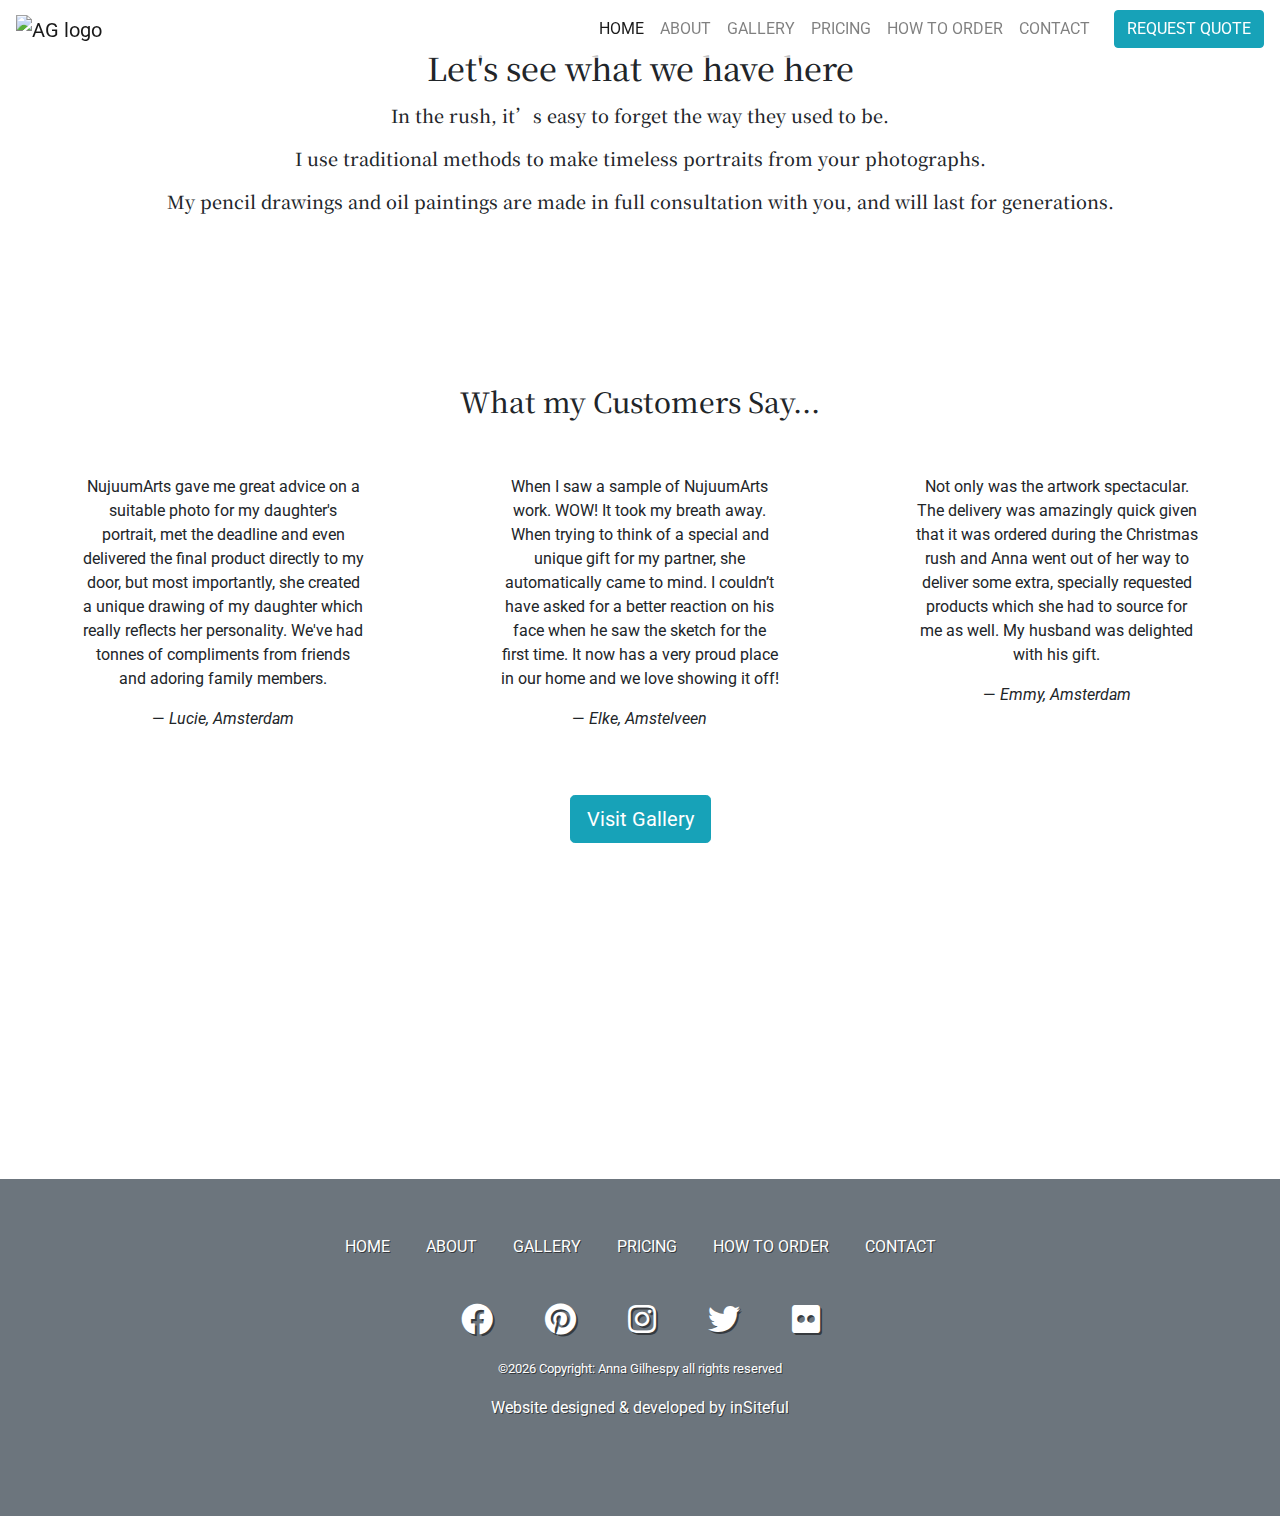
==== index.html @ abe52891 "added few html pages" ====
<!DOCTYPE html>
<html lang="en">

<head>
    <meta charset="UTF-8" />
    <meta name="viewport" content="width=device-width, initial-scale=1.0 shrink-to-fit=no" />
    <meta http-equiv="X-UA-Compatible" content="ie=edge" />
    <meta name="description" content="Home page for Nujum artist work">
    <meta name="keywords"
        content="Portrait, artist, portrait artist, artist somalia, custom, drawing, painting, custom drawing, custom painting, custom portrait">
    <meta name="author" content="Nujum Arts">
    <link rel="icon" type="image/png" sizes="32x32" href="assets/images/favicon_32x32.png">
    <link rel="icon" type="image/png" sizes="16x16" href="assets/images/favicon_16x16.png">
    <link rel="stylesheet" href="https://cdnjs.cloudflare.com/ajax/libs/twitter-bootstrap/4.2.1/css/bootstrap.min.css" />
    <link rel="stylesheet" href="https://use.fontawesome.com/releases/v5.7.1/css/all.css">
    <link rel="stylesheet" href="assets/css/style.css" />
    <!-- fixing border problems caused by .container-fluid{width:99%} in main css file, which was used on all other pages to fix overflow -->
    <link rel="stylesheet" href="assets/css/overflowfix.css" />
    <title>Home | Nujum arts Portrait Artist Somalia</title>

</head>
<body>
    <!-- LOGO AND NAV BAR -->
    <nav class="navbar navbar-expand-md navbar-light fixed-top home-navbar">

        <!-- LOGO -->
        <a class="navbar-brand mr-1" href="index.html">
            <img src="assets/images/logo.gif" height="40" alt="AG logo" title="AG logo">
        </a>
        <button class="navbar-toggler" type="button" data-toggle="collapse" data-target="#navbarCollapse"
            aria-controls="navbarCollapse" aria-expanded="false" aria-label="Toggle navigation">
            <span class="navbar-toggler-icon"></span>
        </button>

        <!-- NAV BAR LINKS -->
        <div class="collapse navbar-collapse" id="navbarCollapse">
            <ul class="navbar-nav ml-auto text-uppercase">
                <li class="nav-item">
                    <a class="nav-link active" href="index.html">Home<span class="sr-only">(current)</span></a>
                </li>
                <li class="nav-item">
                    <a class="nav-link" href="about.html">About</a>
                </li>
                <li class="nav-item">
                    <a class="nav-link" href="gallery.html">Gallery</a>
                </li>
                <li class="nav-item">
                    <a class="nav-link" href="pricing.html">Pricing</a>
                </li>
                <li class="nav-item">
                    <a class="nav-link" href="order.html">How to Order</a>
                </li>
                <li class="nav-item">
                    <a class="nav-link" href="contact.html">Contact</a>
                </li>
            </ul>
            <!-- REQUEST QUOTE BUTTON -->
            <a class="btn btn-info text-uppercase ml-md-3" href="contact.html">Request Quote</a>
        </div>
    </nav>
    <!-- Static image replaces video on mobile devices, to save data usage -->
    <div class="container-fluid p-0 m-0 d-lg-none">
        <div class="row p-0 m-0">
            <div class="col-12 p-0 m-0">
                <figure class="special-hero-home" title="Black and white pencil drawing portrait of a young girl">
                </figure>
            </div>
            <div class="container-fluid hero-home-overlay">
                <div class="row">
                    <div class="col-12 text-white">
                        <h1>Anna Gilhespy</h1>
                        <h3 class="fontchange-sm">Children's Portrait Artist</h3>
                        <p>Treasure your precious moments forever</p>
                    </div>
                </div>
            </div>
            <!--END overlay-->
        </div>
    </div>
    <!--END image element -->


    <!-- MAIN CONTENT OF HOME PAGE -->
    <main>

        <!-- SALES PITCH -->
        <section class="container-fluid">
            <div class="row justify-content-center my-5 text-center">
                <div class="col-12 p-emphasis">
                    <h2 class="mb-3">Let's see what we have here</h2>
                    <p>In the rush, it’s easy to forget the way they used to be.</p>
                    <p>I use traditional methods to make timeless portraits from your photographs.</p>
                    <p>My pencil drawings and oil paintings are made in full consultation with you, and will last for
                        generations.</p>
                </div>
            </div>
        </section>

        <!-- TESTIMONIALS -->
        <div id="testimonialsHero">
            <div class="hero-overlay">
                <section class="container-fluid testimonials text-center">
                    <div class="row">
                        <div class="col my-3">
                            <h3>What my Customers Say...</h3>
                        </div>
                    </div>
                    <div class="row justify-content-around">
                        <div class="quote col-sm-12 col-md-5 col-xl-3">
                            <blockquote>
                                <p>NujuumArts gave me great advice on a suitable photo for my daughter's portrait, met the
                                    deadline
                                    and even delivered the final product directly to my door, but most importantly, she
                                    created
                                    a unique drawing of my daughter which really reflects her personality. We've had
                                    tonnes
                                    of
                                    compliments
                                    from friends and adoring family members.</p>
                                <footer>
                                    — <cite>Lucie, Amsterdam</cite>
                                </footer>
                            </blockquote>
                        </div>
                        <div class="quote col-sm-12 col-md-5 col-xl-3">
                            <blockquote>
                                <p>When I saw a sample of NujuumArts work. WOW! It took my breath away.
                                    When trying to think of a special and unique gift for my partner, she automatically
                                    came
                                    to
                                    mind.
                                    I couldn’t have asked for a better reaction on his face when he saw the
                                    sketch for the first time. It now has a very proud place in our home and we love
                                    showing
                                    it
                                    off!</p>
                                <footer>
                                    — <cite>Elke, Amstelveen</cite>
                                </footer>
                            </blockquote>
                        </div>
                        <div class="quote col-sm-12 col-md-8 col-xl-3">
                            <blockquote>
                                <p>Not only was the artwork spectacular. The delivery was amazingly quick given that it
                                    was
                                    ordered during the Christmas rush and Anna went out of her way to deliver some
                                    extra,
                                    specially requested products which she had to source for me as well. My husband was
                                    delighted
                                    with his gift.</p>
                                <footer>
                                    — <cite>Emmy, Amsterdam</cite>
                                </footer>
                            </blockquote>
                        </div>
                    </div>
                </section>

                <!-- BUTTON: VISIT GALLERY -->
                <div class="container-fluid">
                    <div class="row text-center">
                        <div class="col-12">
                            <a class="btn btn-lg btn-info mt-5" href="gallery.html">Visit Gallery</a>
                        </div>
                    </div>
                </div>
            </div>

        </div>

    </main>
    <!-- FOOTER -->
    <footer class="page-footer bg-secondary text-white">
        <div class="container">
            <div class="row">
                <div class="col-12 text-center text-shadow mb-4">
                    <a class="footer-nav" href="index.html">Home</a>
                    <a class="footer-nav" href="about.html">About</a>
                    <a class="footer-nav" href="gallery.html">Gallery</a>
                    <a class="footer-nav" href="pricing.html">Pricing</a>
                    <a class="footer-nav" href="order.html">How to Order</a>
                    <a class="footer-nav" href="contact.html">Contact</a>
                </div>
                <div class="col-12 py-3">
                    <!-- SOCIAL ICONS/LINKS -->
                    <div class="mb-1 flex-centre text-center social-icon-shadow">
                        <a class="ic-fb" href="https://facebook.com/annagilhespyart" target="_blank"
                            aria-label="Find me on Facebook" rel="noopener">
                            <i class="fab fa-facebook fa-lg mr-md-5 mr-3 fa-2x"></i>
                        </a>
                        <a class="ic-pin" href="https://pinterest.com/annagilhespy" target="_blank"
                            aria-label="Find me on Pinterest" rel="noopener">
                            <i class="fab fa-pinterest fa-lg mr-md-5 mr-3 fa-2x"></i>
                        </a>
                        <a class="ic-ins" href="https://instagram.com/annagilhespy" target="_blank"
                            aria-label="Find me on Instagram" rel="noopener">
                            <i class="fab fa-instagram fa-lg mr-md-5 mr-3 fa-2x"></i>
                        </a>
                        <a class="ic-twi" href="https://twitter.com/annagilhespy" target="_blank"
                            aria-label="Find me on Twitter" rel="noopener">
                            <i class="fab fa-twitter fa-lg mr-md-5 mr-3 fa-2x"></i>
                        </a>
                        <a class="ic-fl" href="https://flickr.com/people/annagilhespy" target="_blank"
                            aria-label="Find me on Flickr" rel="noopener">
                            <i class="fab fa-flickr fa-lg fa-2x"></i>
                        </a>
                    </div>
                    <!-- COPYRIGHT -->
                    <div class="text-shadow text-center py-3">
                        <small>©<span id="year"></span> Copyright: Anna Gilhespy all rights reserved</small>
                        <p class="mt-3">Website designed & developed by inSiteful</p>
                    </div>
                </div>
            </div>
        </div>
    </footer>

    <script src="https://player.vimeo.com/api/player.js"></script>
    <script src="https://cdnjs.cloudflare.com/ajax/libs/jquery/3.3.1/jquery.slim.min.js"></script>
    <script src="https://cdnjs.cloudflare.com/ajax/libs/popper.js/1.14.7/umd/popper.min.js"></script>
    <script src="https://cdnjs.cloudflare.com/ajax/libs/twitter-bootstrap/4.2.1/js/bootstrap.min.js"></script>
    <script src="assets/js/main.js"></script>

    </body>

    </html>
---- assets/css/style.css ----
/*------------ FONTS ------------*/

@import url('https://fonts.googleapis.com/css?family=Noto+Serif+SC|Tangerine|Roboto:100,200,300,400,500,600,700|Exo:100,200,300,400,500,600,700');

body {
    font-family: 'Roboto', sans-serif;
}

h1 {
    font-family: 'Tangerine', serif;
    font-size: 100px;
}

h2,
h3,
h4,
h5,
h6,
h7,
h8 {
    font-family: 'Noto Serif SC', serif;
}

#pricing-section h2 {
    font-family: 'Tangerine', serif;
    font-size: 60px;
}

.testimonials h3 {
    margin-bottom: 1rem;
}

p,
ol {
    font-family: 'Roboto', sans-serif;
}

.p-emphasis p {
    font-family: 'Noto Serif SC', serif;
    font-weight: 500;
    font-size: 18px;
    font-style: normal;
}

.fa-7x {
    color: #686868;
}


/*------------ LINKS ------------*/

a {
    color: #6c757d;
}

a:hover {
    text-decoration: none;
    color: #17a2b8
}


/*------------ BORDERS & MARGINS ------------*/

/* corrects footer css from main footer that was 
also being applied to the one in testimonials */
.testimonials footer {
    padding: 0;
}

/* gets rid of overflow on pages*/
.row {
    margin-left: 0;
    margin-right: 0;
}

/* gets rid of overflow on pages*/
.container-fluid {
    width: 99%;
}

.quote {
    margin-top: 1.5rem;
}

#order-page {
    padding: 7% 0;
}


/*------------ NAVIGATION ------------*/

/* shadow and z-index to make navbar appear to be floating above other content */
.navbar {
    text-align: center;
    z-index: 1;
    opacity: 1;
    -webkit-transition: 0.2s all ease-in-out 0.3s;
    -webkit-transition: 0.5s all ease-in-out 0.3s;
    transition: 0.5s all ease-in-out 0.3s;
}

.navbar.invisible {
    opacity: 0;
}

.home-navbar {
    background-color: rgba(255, 255, 255, 0.75);
}

.pagetop-pushdown {
    height: 66px;
}

.nav-link {
    -webkit-transition: 0.2s all ease-in-out 0.3s;
    transition: 0.2s all ease-in-out 0.3s;
}

.navbar-light .navbar-nav .nav-link:hover {
    color: #17a2b8;
}


/*------------ CONTAINERS ------------*/

.order-steps-container {
    -webkit-box-shadow: 0 3px 6px rgba(0, 0, 0, 0.16), 0 3px 6px rgba(0, 0, 0, 0.23);
    box-shadow: 0 3px 6px rgba(0, 0, 0, 0.16), 0 3px 6px rgba(0, 0, 0, 0.23);
    max-width: 230px;
    border-radius: 5px;
}

.vertical-center {
    margin: 0;
    position: absolute;
    top: 50%;
    -webkit-transform: translateY(-50%);
    -webkit-transform: translateY(-50%);
    transform: translateY(-50%);
}

h1.vertical-center {
    margin-left: 2rem;
}

#pricing-section {
    min-height: 100vh;
    padding-top: 7%;
}


/*------------ EMBEDDED VIDEO BACKGROUND & OVERLAY ------------*/

.video-wrapper {
    padding: 56.25% 0 0 0;
    /* this line only - original code credit: https://css-tricks.com/NetMag/FluidWidthVideo/Article-FluidWidthVideo.php */
    position: relative;
}

.video {
    position: absolute;
    border-style: none;
    top: 0;
    left: 0;
    width: 100%;
    height: 100%;
    z-index: -99;
}

/*original code credit: "FullScreen YouTube Video Background In Pure CSS" https://codepen.io/dudleystorey/pen/PZyMrd */
.video-overlay {
    background: rgba(0, 0, 0, 0.5);
    position: absolute;
    bottom: 20%;
    left: 0;
    right: 0;
    width: 100%;
    line-height: 1.5;
    text-align: center;
    z-index: -98;
}


/*------------ IMAGES ------------*/

#testimonialsHero {
    min-height: 100vh;
    background-image: url('../images/gallery/Drawing4-lg.jpg');
    background-position: center 35%;
    background-repeat: no-repeat;
    background-size: cover;
    position: relative;
    background-attachment: fixed;
}

.hero-overlay {
    min-height: 100vh;
    background-color: rgba(255, 255, 255, 0.65);
    padding: 7% 0;
    position: relative;
}

.hero-img {
    height: 100vh;
    background-repeat: no-repeat;
    background-size: cover;
    position: relative;
    background-attachment: fixed;
}

.hero-img-about {
    background-image: url("../images/heros/heroabout.jpg");
    background-position: center 35%;
}

.hero-img-pricing {
    background-image: url("../images/heros/heropricing.jpg");
    background-position: center 60%;
}

.hero-img-order {
    background-image: url("../images/heros/heroorder.jpg");
    background-position: center 55%;
}

.hero-img-contact {
    background-image: url("../images/heros/herocontact.jpg");
    background-position: center 35%;
}

.hero-img-gallery {
    background-image: url("../images/heros/herogallery.jpg");
    background-position: center 55%;
}

/*HOME PAGE IMAGES & OVERLAY*/

.hero-img-wrapper {
    position: relative;
}

.special-hero-home {
    background-image: url("../images/heros/herohome.jpg");
    position: relative;
    height: 100vh;
    background-repeat: no-repeat;
    background-size: cover;
    /* positions image correctly on all screen sizes */
    background-position: center 25%;
}

.hero-home-overlay {
    background: rgba(0, 0, 0, 0.5);
    position: absolute;
    bottom: 33%;
    left: 0;
    right: 0;
    width: 100%;
    line-height: 1.5;
    text-align: center;
}


/*ABOUT PAGE IMAGES*/

.about-img {
    position: relative;
    background-size: cover;
    background-repeat: no-repeat;
    background-position: center;
    height: 300px;
}

.about-img-1 {
    background-image: url("../images/about/about1.jpg");
}

.about-img-2 {
    background-image: url("../images/about/about2.jpg");
}

.about-img-3 {
    background-image: url("../images/about/about3.jpg");
    /* positions image correctly on all screen sizes */
    background-position: center 25%;
}

/*GALLERY PAGE IMAGES*/

/*original code credit: https://codepen.io/sdthornton/pen/wBZdXq */
.gallery-thumbnail {
    -webkit-box-shadow: 0 1px 3px rgba(0, 0, 0, 0.12), 0 1px 2px rgba(0, 0, 0, 0.24);
    box-shadow: 0 1px 3px rgba(0, 0, 0, 0.12), 0 1px 2px rgba(0, 0, 0, 0.24);
    -webkit-transition: all 0.3s cubic-bezier(.25, .8, .25, 1);
    transition: all 0.3s cubic-bezier(.25, .8, .25, 1);
    border-radius: 5px;
    /*this code added by me*/
}

/* creates pleasing illusion of hovered image being raised up from the screen */
/* original code credit: https://codepen.io/sdthornton/pen/wBZdXq */
.gallery-thumbnail:hover {
    /*width and height of hover shadow changed by me*/
    -webkit-box-shadow: 0 3px 9px rgba(0, 0, 0, 0.25), 0 3px 6px rgba(0, 0, 0, 0.22);
    box-shadow: 0 3px 9px rgba(0, 0, 0, 0.25), 0 3px 6px rgba(0, 0, 0, 0.22);
}

.gallery-img img {
    width: 100%;
}


/*------------ FOOTER ------------*/

.social-icon-shadow {
    text-shadow: 2px 2px rgba(0, 0, 0, 0.5);
}

.text-shadow {
    text-shadow: 1px 1px rgba(0, 0, 0, 0.5);
}

footer {
    padding: 3rem 0;
}

.footer-nav {
    color: white;
    font-family: 'Roboto', sans-serif;
    text-transform: uppercase;
    padding: 0.5rem 1rem;
    -webkit-transition: 0.2s all ease-in-out 0.3s;
    transition: 0.2s all ease-in-out 0.3s;
    display: inline-block;
}

.footer-nav:hover {
    color: #17a2b8;
}


/*------------ SOCIAL ICONS ------------*/

.fab {
    color: #ffffff;
    transition: all 0.2s ease-in-out 0.2s;
    -moz-transition: all 0.2s ease-in-out 0.2s;
    -webkit-transition: all 0.2s ease-in-out 0.2s;
}

/* UX feature, social icons grow and change colour when hovered over */
.fab:hover {
    -webkit-transform: scale(1.4);
    transform: scale(1.4);
}

.fa-instagram:hover {
    color: #fbad50;
}

.fa-pinterest:hover {
    color: #c8232c;
}

.fa-facebook:hover {
    color: #3b5998;
}

.fa-twitter:hover {
    color: #38A1F3;
}

.fa-flickr:hover {
    color: #ff0084;
}


/*------------ MEDIA QUERIES ------------*/

/*phones*/
@media screen and (max-width: 768px) {
    .fontchange-sm {
        font-size: 20px;
    }
}

/*phones and tablets*/
@media screen and (max-width: 992px) {
    .gallery-img {
        display: -webkit-box;
        display: -ms-flexbox;
        display: flex;
        -webkit-box-pack: center;
        -ms-flex-pack: center;
        justify-content: center;
        max-width: 50%;
        padding: 10px;
    }
}

/*desktops and XL screens*/
@media screen and (min-width: 993px) {
    .gallery-row {
        margin-top: 2rem;
    }
}


/* Medium devices (tablets, 768px and up) */
@media screen and (min-width: 768px) {
    h1.vertical-center {
        margin-left: 3rem;
        font-size: 125px;
    }
}

/* Large devices (desktops, 992px and up) */
@media (min-width: 992px) {
    h1.vertical-center {
        margin-left: 5rem;
        font-size: 150px
    }
}
---- assets/css/overflowfix.css ----
/* fixing border problems caused by .container-fluid{width:99%} 
which was used on all other pages to fix overflow*/

.container-fluid {
    width: 100%;
}
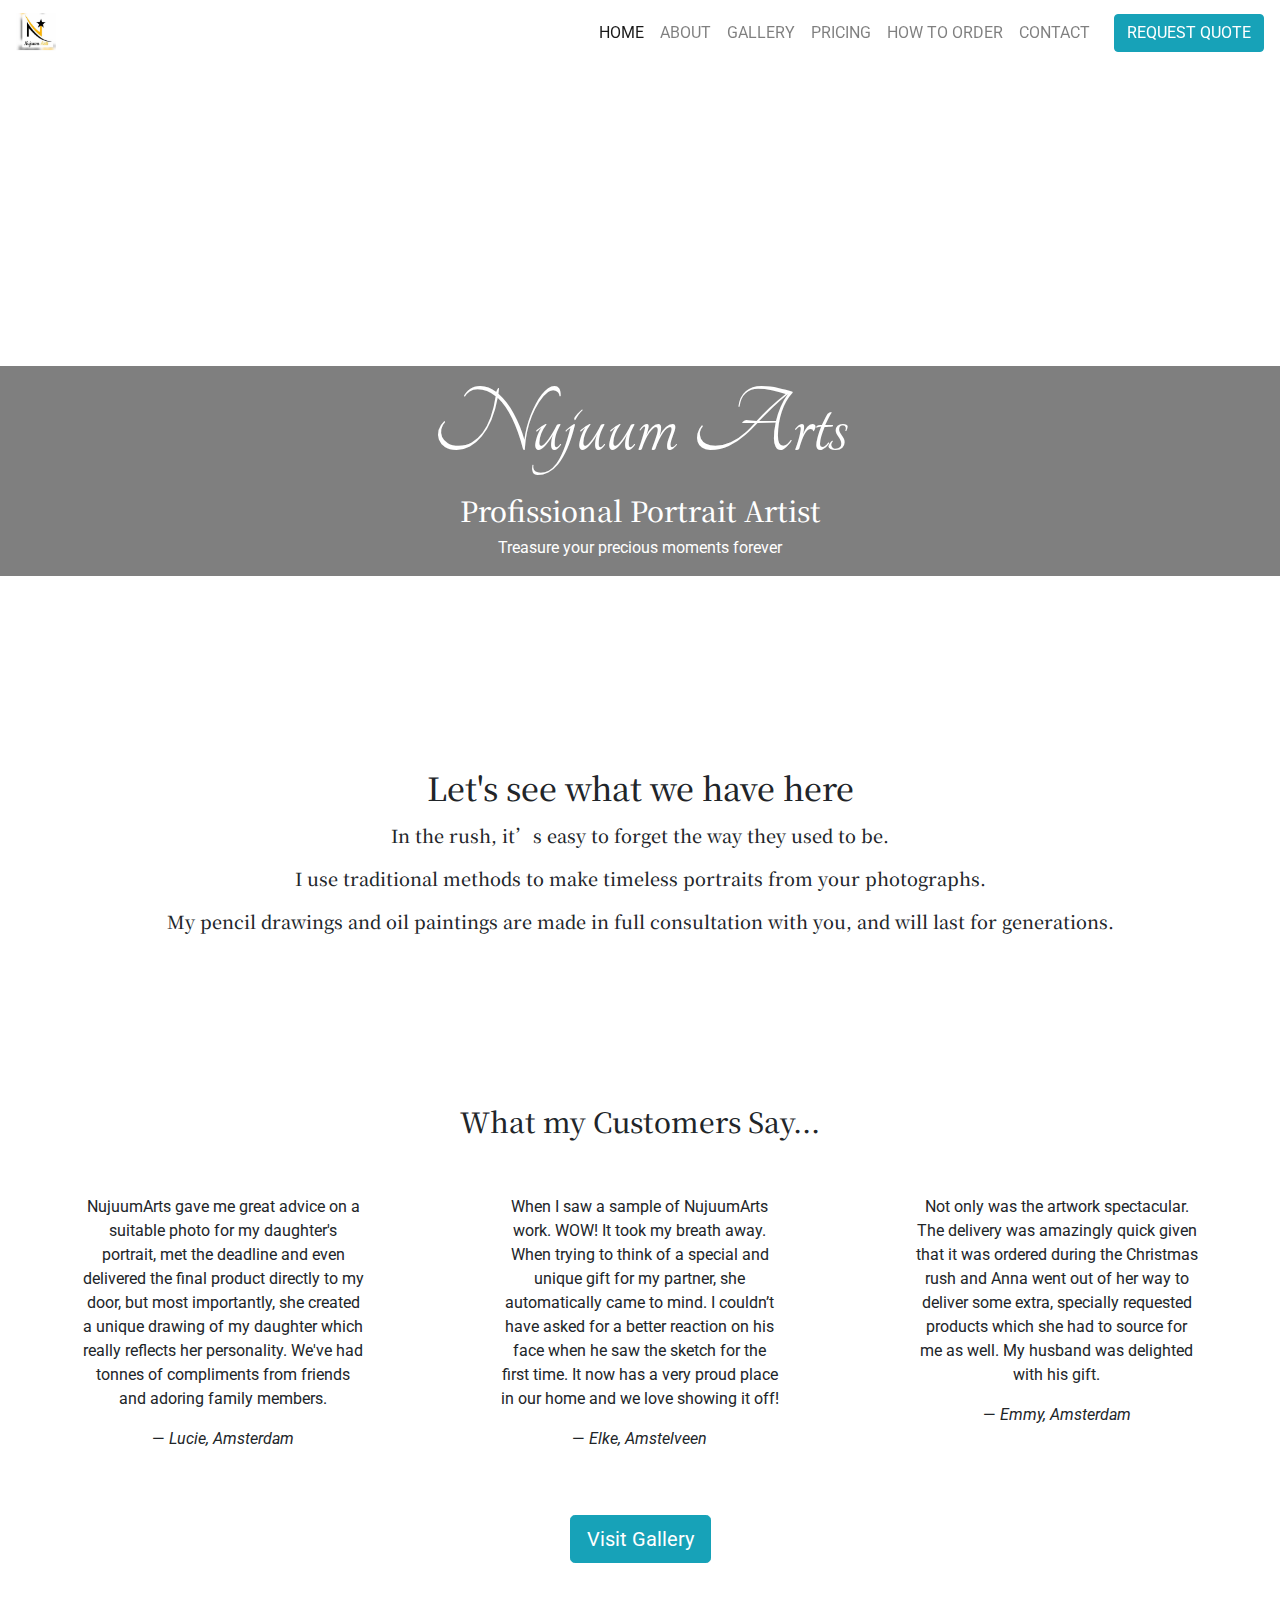
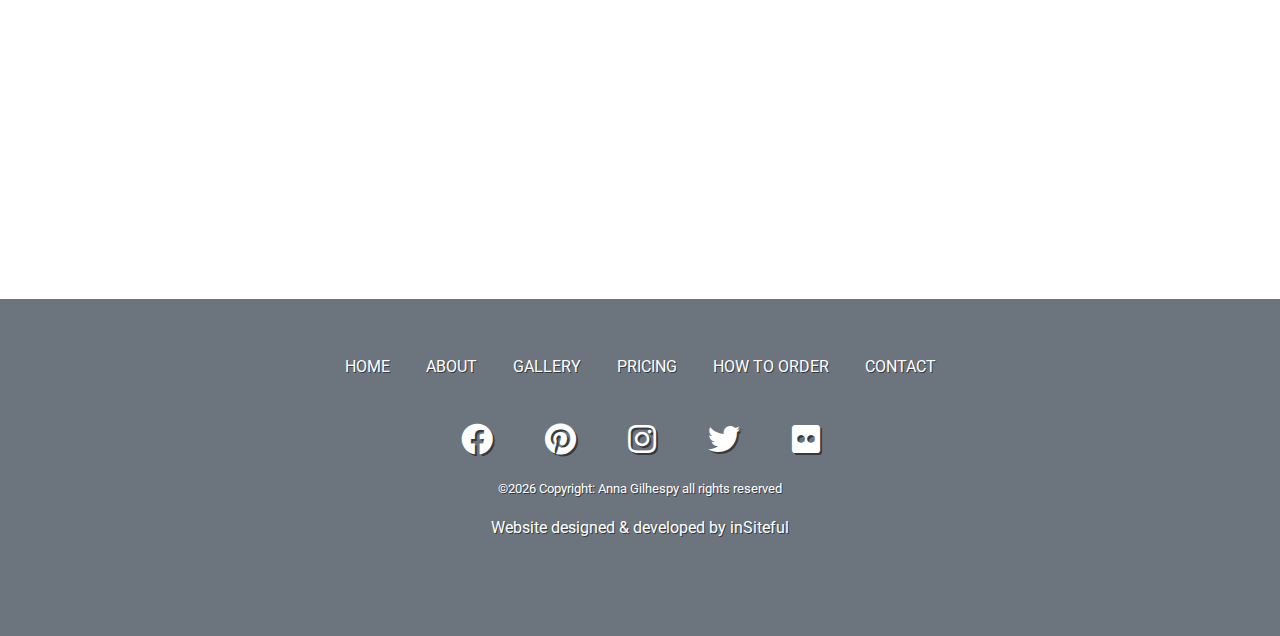
==== commit ccdde856: "added the index names" ====
--- a/index.html
+++ b/index.html
@@ -25,7 +25,7 @@
 
         <!-- LOGO -->
         <a class="navbar-brand mr-1" href="index.html">
-            <img src="assets/images/logo.gif" height="40" alt="AG logo" title="AG logo">
+            <img src="assets/images/logo.png" height="40" alt="AG logo" title="AG logo">
         </a>
         <button class="navbar-toggler" type="button" data-toggle="collapse" data-target="#navbarCollapse"
             aria-controls="navbarCollapse" aria-expanded="false" aria-label="Toggle navigation">
@@ -58,6 +58,24 @@
             <a class="btn btn-info text-uppercase ml-md-3" href="contact.html">Request Quote</a>
         </div>
     </nav>
+    	<!-- FULL WIDTH HERO RESPONSIVE VIDEO/IMAGE -->
+    	<!-- Video only active on desktop view, to save people from unwelcome data useage -->
+    	<div class="video-wrapper d-none d-lg-block">
+    	    <!-- <iframe class="video"
+    	        src="https://www.youtube.com/watch?v=Tu2nVqvvkOI">
+    	    </iframe> -->
+    	    <div class="container-fluid video-overlay">
+    	        <div class="row">
+    	            <div class="col-12 text-white">
+    	                <h1>Nujuum Arts</h1>
+    	                <h3 class="fontchange-sm">Profissional Portrait Artist</h3>
+    	                <p>Treasure your precious moments forever</p>
+    	            </div>
+    	        </div>
+    	    </div>
+    	    <!--END overlay-->
+    	</div>
+    	<!--END video element-->
     <!-- Static image replaces video on mobile devices, to save data usage -->
     <div class="container-fluid p-0 m-0 d-lg-none">
         <div class="row p-0 m-0">
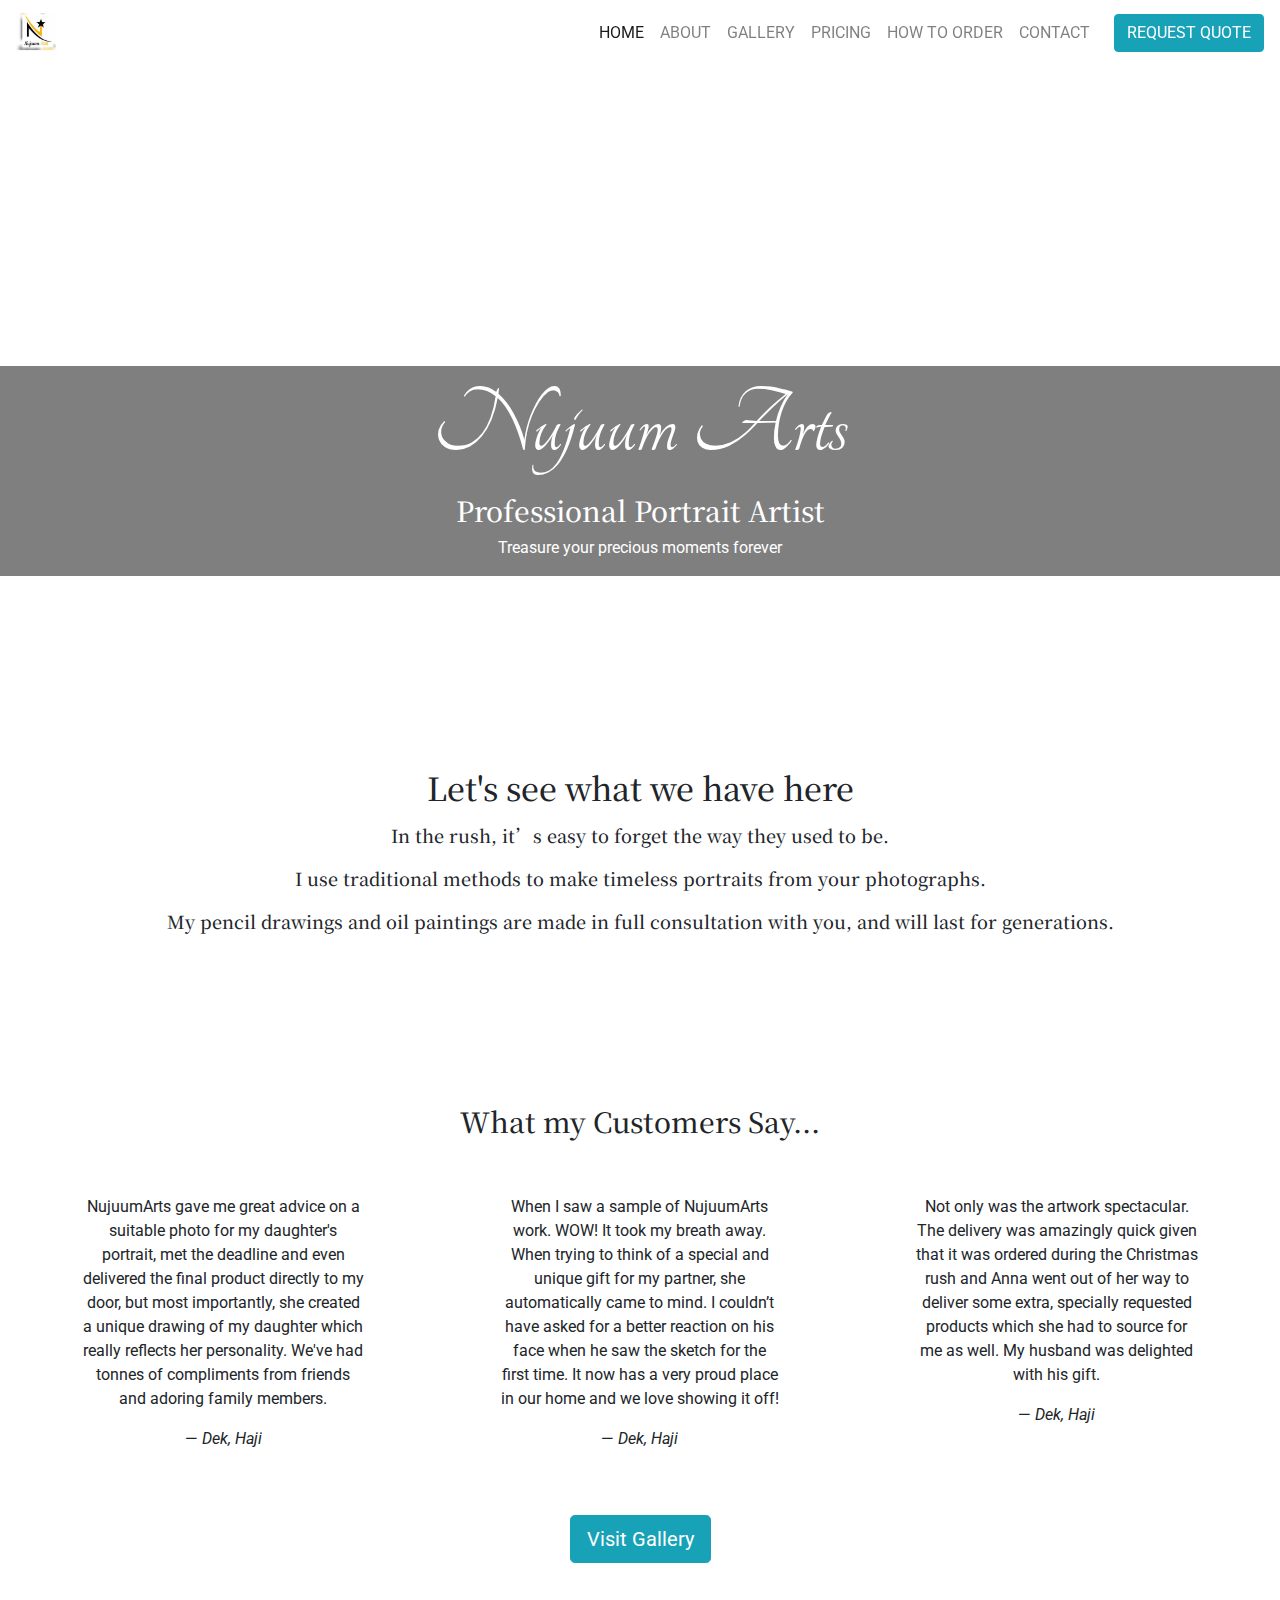
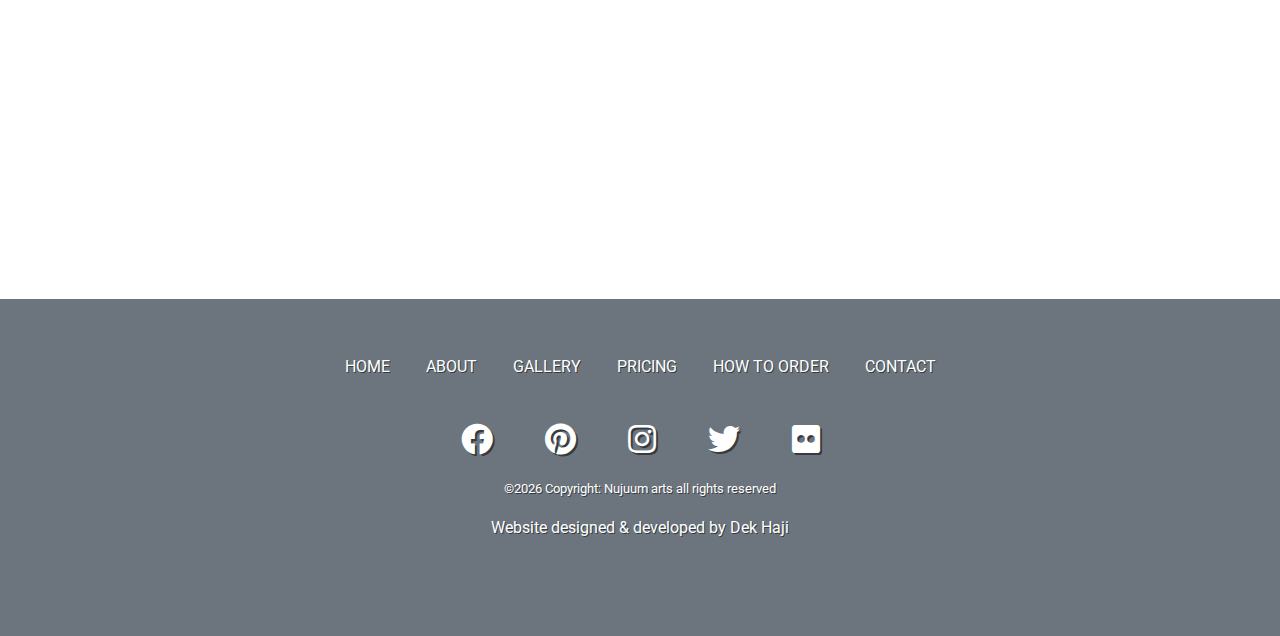
==== commit 7d0f2cbe: "added the pricing page" ====
--- a/index.html
+++ b/index.html
@@ -68,7 +68,7 @@
     	        <div class="row">
     	            <div class="col-12 text-white">
     	                <h1>Nujuum Arts</h1>
-    	                <h3 class="fontchange-sm">Profissional Portrait Artist</h3>
+    	                <h3 class="fontchange-sm">Professional Portrait Artist</h3>
     	                <p>Treasure your precious moments forever</p>
     	            </div>
     	        </div>
@@ -136,7 +136,7 @@
                                     compliments
                                     from friends and adoring family members.</p>
                                 <footer>
-                                    — <cite>Lucie, Amsterdam</cite>
+                                    — <cite>Dek, Haji</cite>
                                 </footer>
                             </blockquote>
                         </div>
@@ -153,7 +153,7 @@
                                     it
                                     off!</p>
                                 <footer>
-                                    — <cite>Elke, Amstelveen</cite>
+                                    — <cite>Dek, Haji</cite>
                                 </footer>
                             </blockquote>
                         </div>
@@ -167,7 +167,7 @@
                                     delighted
                                     with his gift.</p>
                                 <footer>
-                                    — <cite>Emmy, Amsterdam</cite>
+                                    — <cite>Dek, Haji</cite>
                                 </footer>
                             </blockquote>
                         </div>
@@ -225,8 +225,8 @@
                     </div>
                     <!-- COPYRIGHT -->
                     <div class="text-shadow text-center py-3">
-                        <small>©<span id="year"></span> Copyright: Anna Gilhespy all rights reserved</small>
-                        <p class="mt-3">Website designed & developed by inSiteful</p>
+                        <small>©<span id="year"></span> Copyright: Nujuum arts all rights reserved</small>
+                        <p class="mt-3">Website designed & developed by Dek Haji</p>
                     </div>
                 </div>
             </div>
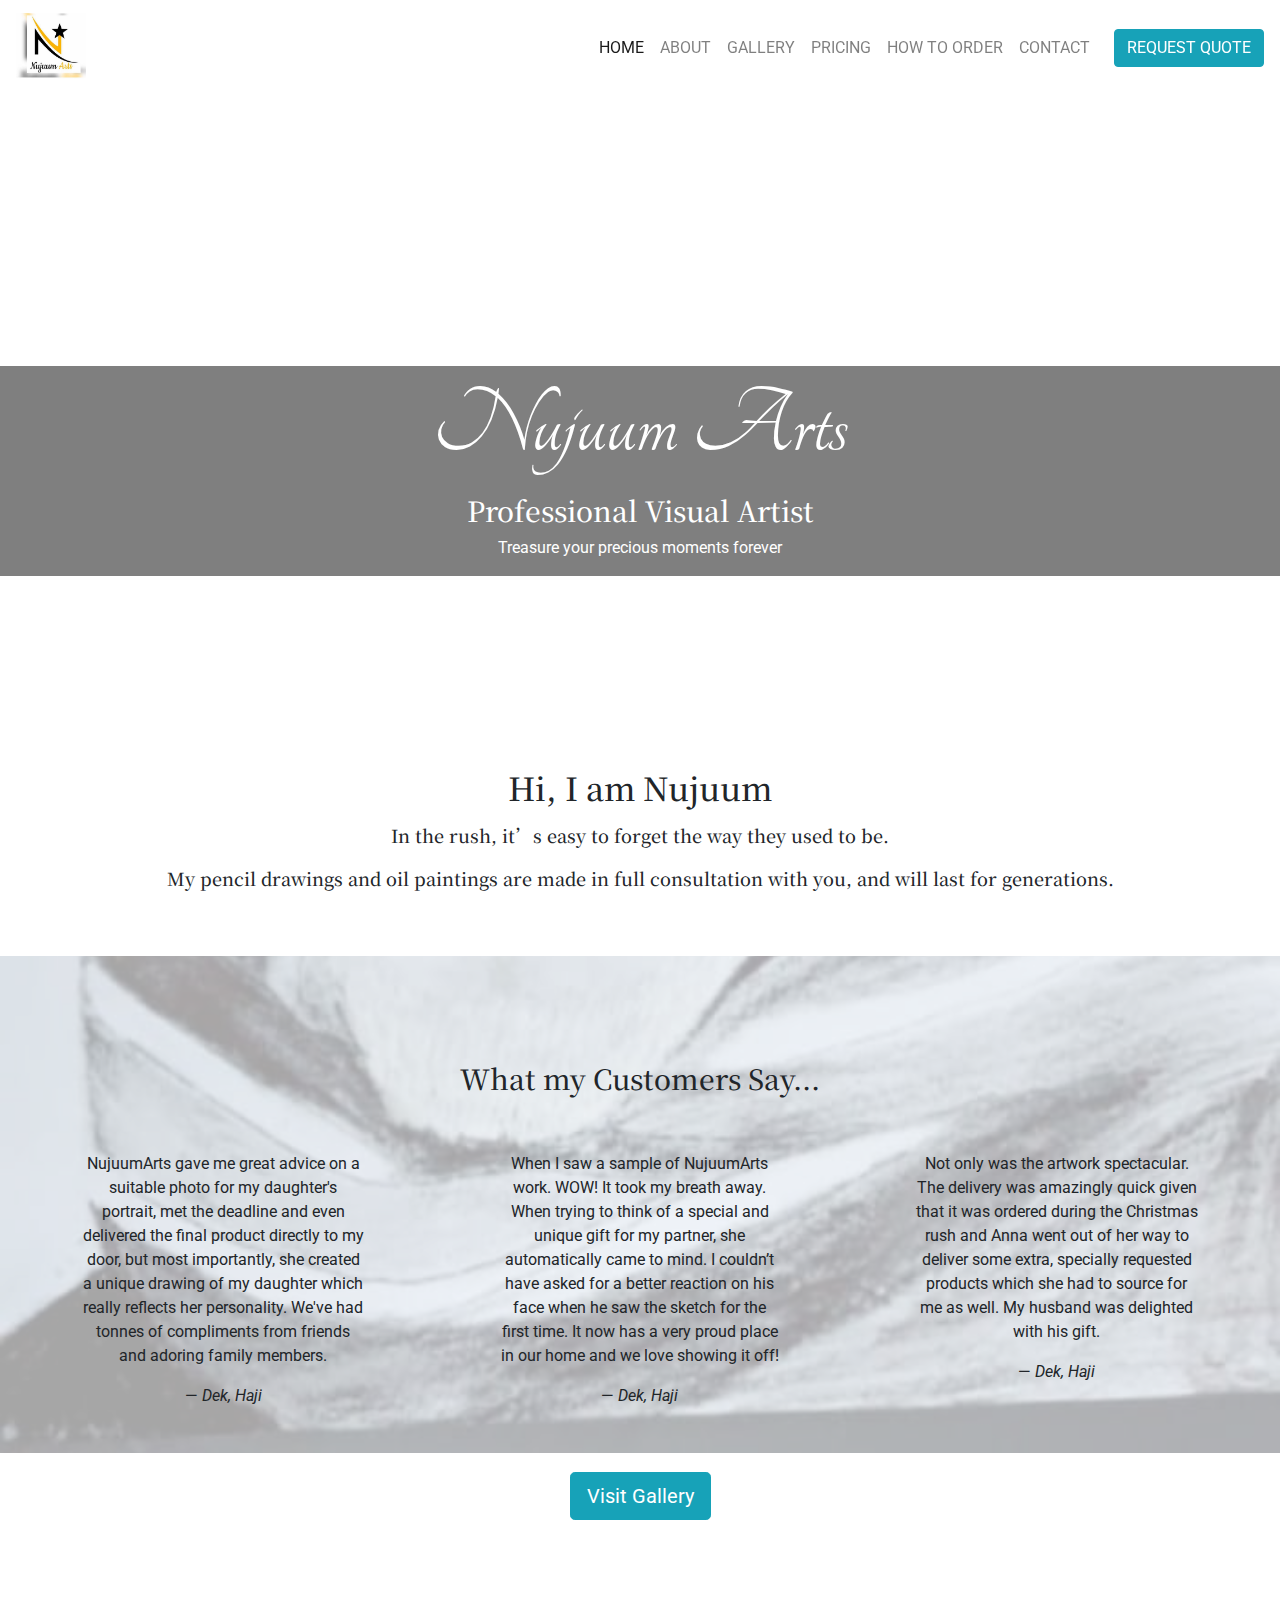
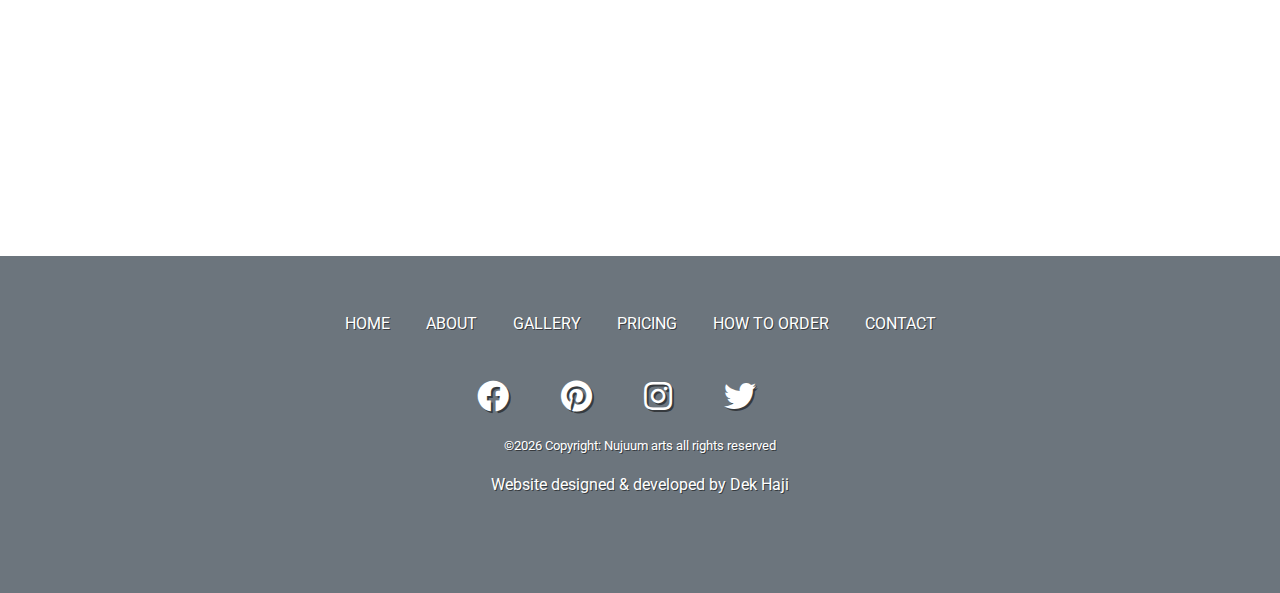
==== commit b638a85c: "added few more pics" ====
--- a/index.html
+++ b/index.html
@@ -16,7 +16,7 @@
     <link rel="stylesheet" href="assets/css/style.css" />
     <!-- fixing border problems caused by .container-fluid{width:99%} in main css file, which was used on all other pages to fix overflow -->
     <link rel="stylesheet" href="assets/css/overflowfix.css" />
-    <title>Home | Nujum arts Portrait Artist Somalia</title>
+    <title>Home | Nujum arts visual Artist Somalia</title>
 
 </head>
 <body>
@@ -25,7 +25,7 @@
 
         <!-- LOGO -->
         <a class="navbar-brand mr-1" href="index.html">
-            <img src="assets/images/logo.png" height="40" alt="AG logo" title="AG logo">
+            <img src="assets/images/logo.png" height="70" alt="AG logo" title="AG logo">
         </a>
         <button class="navbar-toggler" type="button" data-toggle="collapse" data-target="#navbarCollapse"
             aria-controls="navbarCollapse" aria-expanded="false" aria-label="Toggle navigation">
@@ -54,6 +54,7 @@
                     <a class="nav-link" href="contact.html">Contact</a>
                 </li>
             </ul>
+
             <!-- REQUEST QUOTE BUTTON -->
             <a class="btn btn-info text-uppercase ml-md-3" href="contact.html">Request Quote</a>
         </div>
@@ -61,14 +62,14 @@
     	<!-- FULL WIDTH HERO RESPONSIVE VIDEO/IMAGE -->
     	<!-- Video only active on desktop view, to save people from unwelcome data useage -->
     	<div class="video-wrapper d-none d-lg-block">
-    	    <!-- <iframe class="video"
-    	        src="https://www.youtube.com/watch?v=Tu2nVqvvkOI">
-    	    </iframe> -->
+    	  <!-- <img class="video"
+          src="https://i1.sndcdn.com/avatars-000269000738-4sb1wd-t500x500.jpg"
+          ></img> -->
     	    <div class="container-fluid video-overlay">
     	        <div class="row">
     	            <div class="col-12 text-white">
     	                <h1>Nujuum Arts</h1>
-    	                <h3 class="fontchange-sm">Professional Portrait Artist</h3>
+    	                <h3 class="fontchange-sm">Professional Visual Artist</h3>
     	                <p>Treasure your precious moments forever</p>
     	            </div>
     	        </div>
@@ -105,9 +106,8 @@
         <section class="container-fluid">
             <div class="row justify-content-center my-5 text-center">
                 <div class="col-12 p-emphasis">
-                    <h2 class="mb-3">Let's see what we have here</h2>
+                    <h2 class="mb-3">Hi, I am Nujuum</h2>
                     <p>In the rush, it’s easy to forget the way they used to be.</p>
-                    <p>I use traditional methods to make timeless portraits from your photographs.</p>
                     <p>My pencil drawings and oil paintings are made in full consultation with you, and will last for
                         generations.</p>
                 </div>
@@ -202,25 +202,21 @@
                 <div class="col-12 py-3">
                     <!-- SOCIAL ICONS/LINKS -->
                     <div class="mb-1 flex-centre text-center social-icon-shadow">
-                        <a class="ic-fb" href="https://facebook.com/annagilhespyart" target="_blank"
+                        <a class="ic-fb" href="https://www.facebook.com/nuguum" target="_blank"
                             aria-label="Find me on Facebook" rel="noopener">
                             <i class="fab fa-facebook fa-lg mr-md-5 mr-3 fa-2x"></i>
                         </a>
-                        <a class="ic-pin" href="https://pinterest.com/annagilhespy" target="_blank"
+                        <a class="ic-pin" href="https://www.pinterest.com/nuguum/_saved/" target="_blank"
                             aria-label="Find me on Pinterest" rel="noopener">
                             <i class="fab fa-pinterest fa-lg mr-md-5 mr-3 fa-2x"></i>
                         </a>
-                        <a class="ic-ins" href="https://instagram.com/annagilhespy" target="_blank"
+                        <a class="ic-ins" href="https://www.instagram.com/nujuumarts/" target="_blank"
                             aria-label="Find me on Instagram" rel="noopener">
                             <i class="fab fa-instagram fa-lg mr-md-5 mr-3 fa-2x"></i>
                         </a>
-                        <a class="ic-twi" href="https://twitter.com/annagilhespy" target="_blank"
+                        <a class="ic-twi" href="https://twitter.com/NujuumArts" target="_blank"
                             aria-label="Find me on Twitter" rel="noopener">
                             <i class="fab fa-twitter fa-lg mr-md-5 mr-3 fa-2x"></i>
-                        </a>
-                        <a class="ic-fl" href="https://flickr.com/people/annagilhespy" target="_blank"
-                            aria-label="Find me on Flickr" rel="noopener">
-                            <i class="fab fa-flickr fa-lg fa-2x"></i>
                         </a>
                     </div>
                     <!-- COPYRIGHT -->
--- a/assets/css/style.css
+++ b/assets/css/style.css
@@ -4,6 +4,7 @@
 
 body {
     font-family: 'Roboto', sans-serif;
+    
 }
 
 h1 {
@@ -185,7 +186,7 @@
 
 #testimonialsHero {
     min-height: 100vh;
-    background-image: url('../images/gallery/Drawing4-lg.jpg');
+    background-image: url('../images/gallery/Gallery10.jpeg');
     background-position: center 35%;
     background-repeat: no-repeat;
     background-size: cover;
@@ -209,27 +210,27 @@
 }
 
 .hero-img-about {
-    background-image: url("../images/heros/heroabout.jpg");
+    background-image: url("../images/gallery/nujum.jpeg");
     background-position: center 35%;
 }
 
 .hero-img-pricing {
-    background-image: url("../images/heros/heropricing.jpg");
+    background-image: url("../images/gallery/fanaan.jpeg");
     background-position: center 60%;
 }
 
 .hero-img-order {
-    background-image: url("../images/heros/heroorder.jpg");
+    background-image: url("../images/gallery/fiiri.jpeg");
     background-position: center 55%;
 }
 
 .hero-img-contact {
-    background-image: url("../images/heros/herocontact.jpg");
+    background-image: url("../images/gallery/farxad.jpeg");
     background-position: center 35%;
 }
 
 .hero-img-gallery {
-    background-image: url("../images/heros/herogallery.jpg");
+    background-image: url("../images/gallery/heropricing.jpg");
     background-position: center 55%;
 }
 
